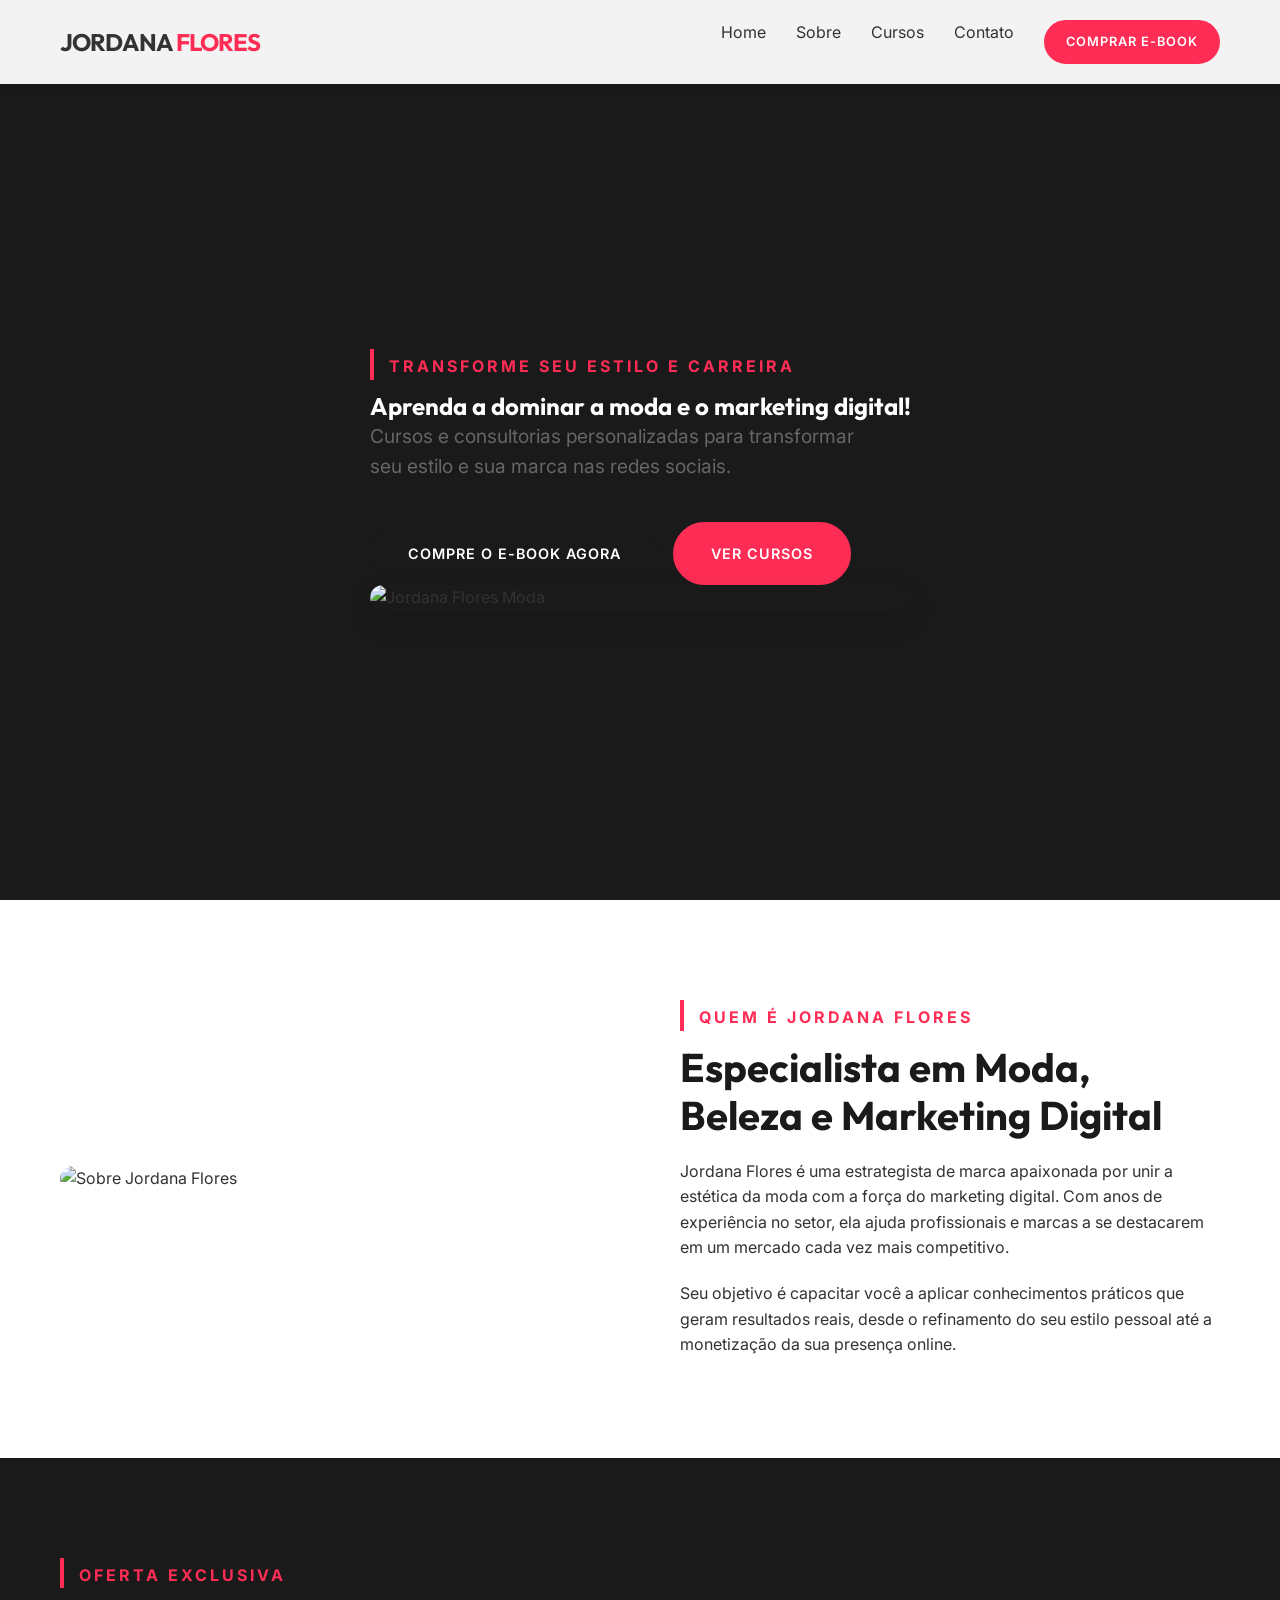
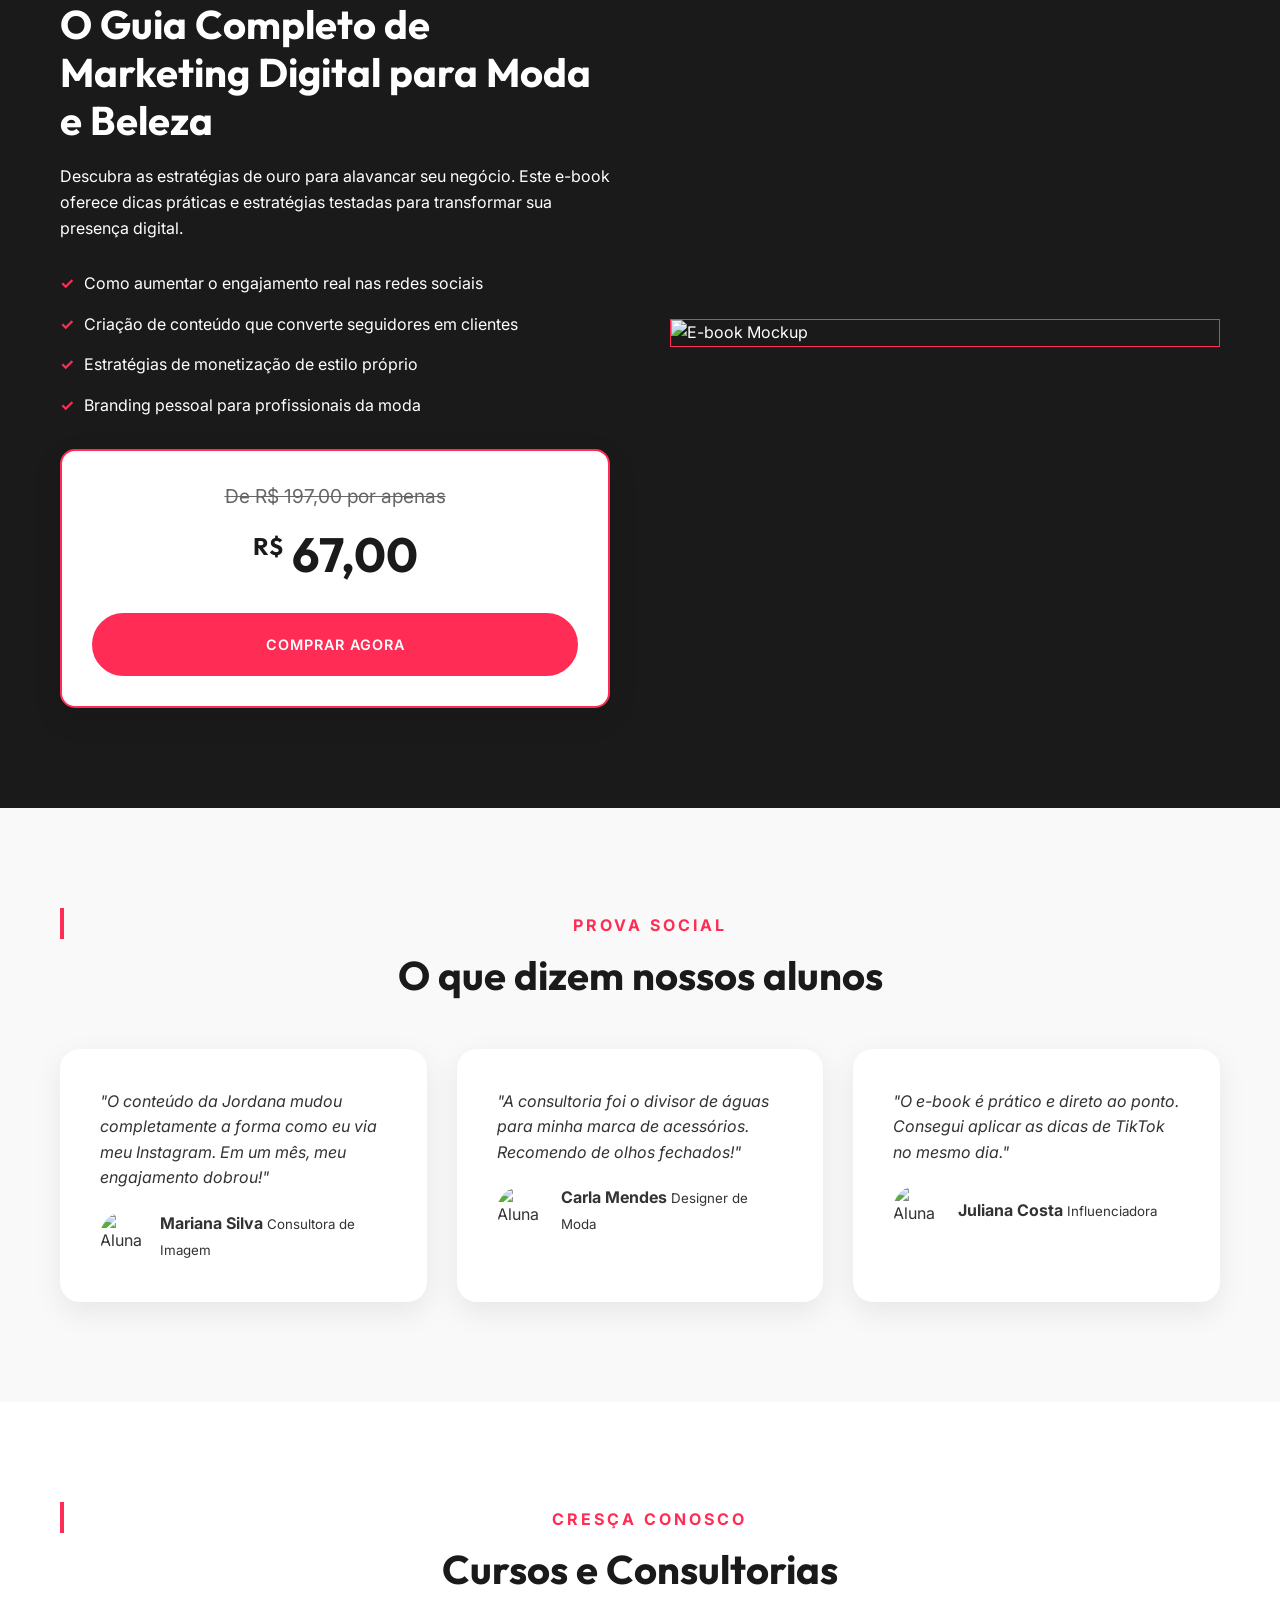
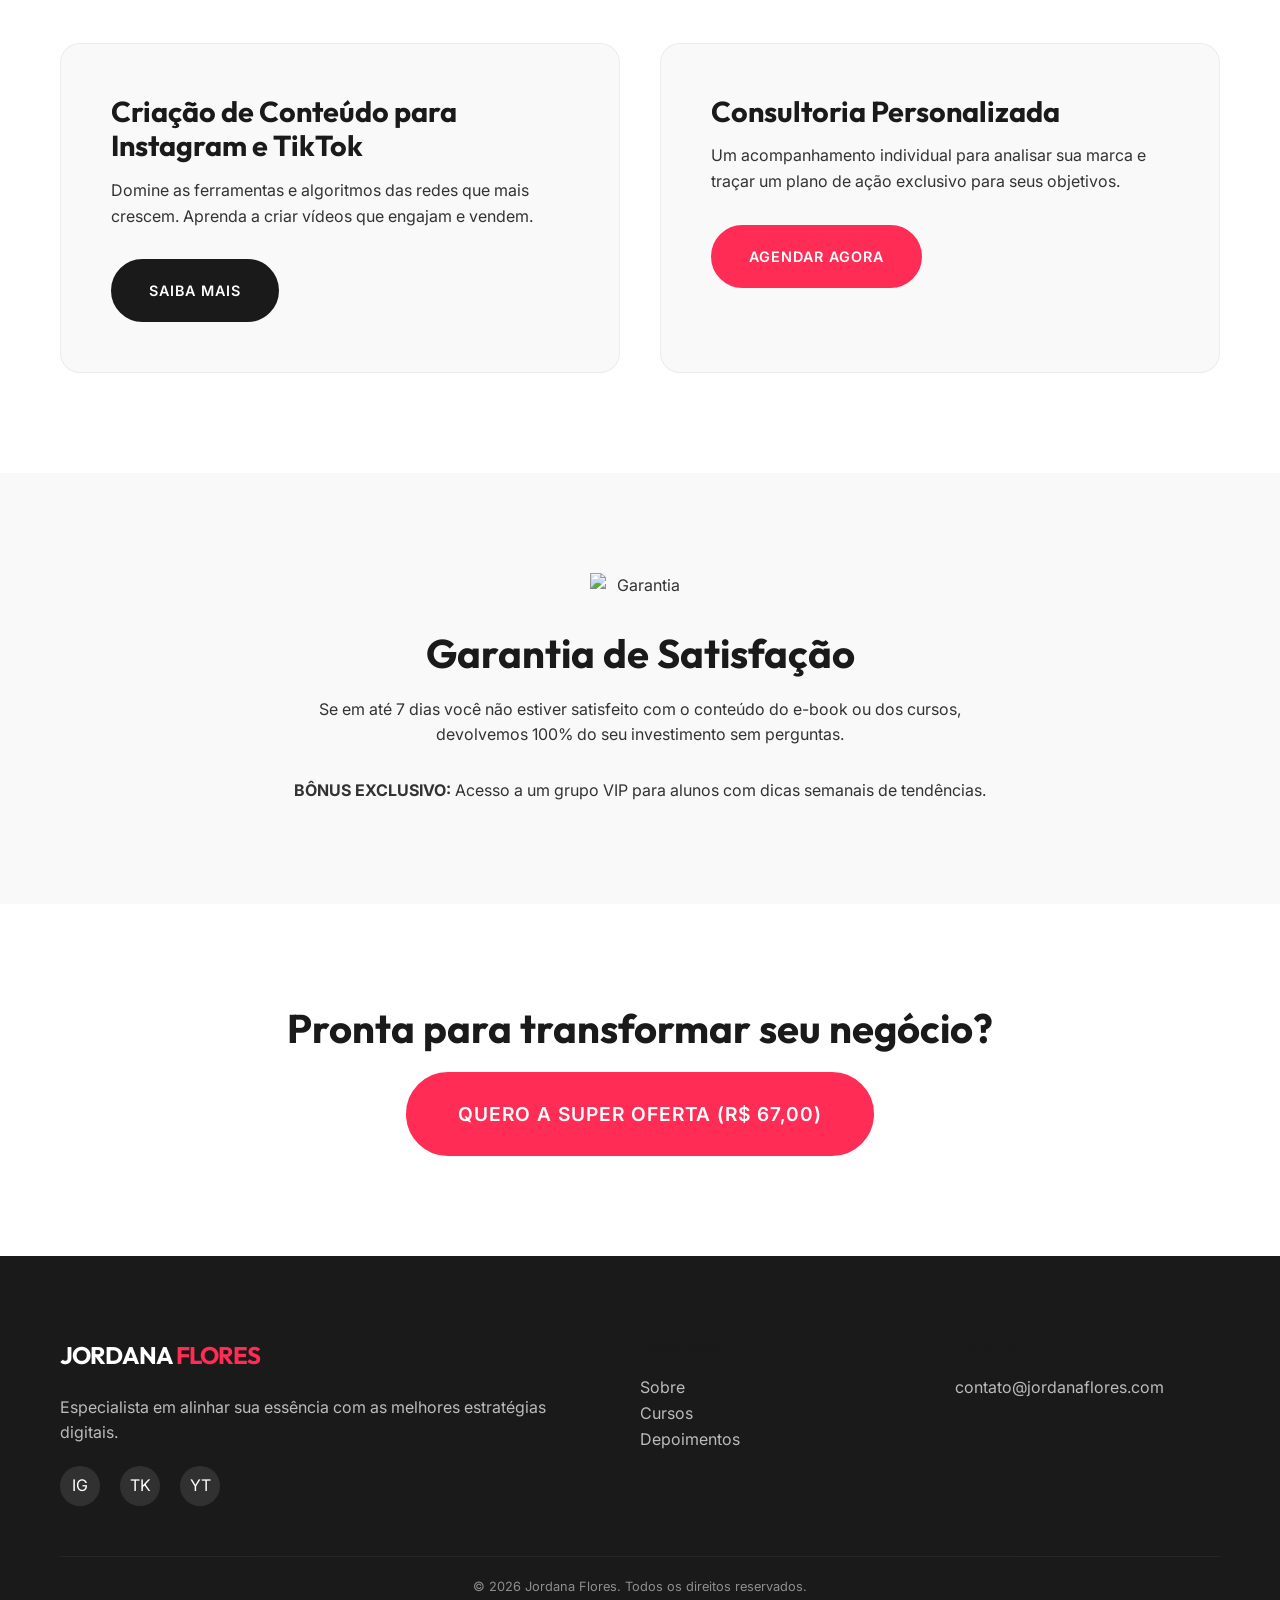
==== index.html @ acaf3d9b "Add promotional offer section and Kiwify links" ====
<!DOCTYPE html>
<html lang="pt-BR">

<head>
    <meta charset="UTF-8">
    <meta name="viewport" content="width=device-width, initial-scale=1.0">
    <title>Jordana Flores | Moda & Marketing Digital</title>
    <link rel="stylesheet" href="styles.css">
</head>

<body>

    <!-- Header -->
    <header>
        <div class="container nav-container">
            <a href="#" class="logo">JORDANA <span>FLORES</span></a>
            <nav class="nav-links">
                <a href="#home">Home</a>
                <a href="#sobre">Sobre</a>
                <a href="#cursos">Cursos</a>
                <a href="#contato">Contato</a>
                <a href="https://pay.kiwify.com.br/MD0cb63" target="_blank" class="btn btn-pink"
                    style="padding: 10px 20px; font-size: 0.8rem;">Comprar E-book</a>
            </nav>
        </div>
    </header>

    <!-- Hero Section -->
    <section id="home" class="hero">
        <div class="container hero-grid">
            <div class="hero-content">
                <span class="section-subtitle">Transforme seu Estilo e Carreira</span>
                <h1>Aprenda a dominar a moda e o marketing digital!</h1>
                <p>Cursos e consultorias personalizadas para transformar seu estilo e sua marca nas redes sociais.</p>
                <div class="hero-btns">
                    <a href="https://pay.kiwify.com.br/MD0cb63" target="_blank" class="btn btn-primary">Compre o e-book
                        agora</a>
                    <a href="#cursos" class="btn btn-pink" style="margin-left: 10px;">Ver Cursos</a>
                </div>
            </div>
            <div class="hero-image">
                <img src="https://i.ibb.co/JWfk2xwH/Chat-GPT-Image-21-de-fev-de-2026-11-52-39.png"
                    alt="Jordana Flores Moda">
            </div>
        </div>
    </section>

    <!-- Sobre Section -->
    <section id="sobre" class="section-padding">
        <div class="container about-grid">
            <div class="about-image">
                <img src="https://i.ibb.co/prPbC6FC/AB4-ADA23-9-D52-4-C24-9-E18-968-A4-D51-ABA5-JPG.jpg"
                    alt="Sobre Jordana Flores">
            </div>
            <div class="about-content">
                <span class="section-subtitle">Quem é Jordana Flores</span>
                <h2 class="section-title">Especialista em Moda, Beleza e Marketing Digital</h2>
                <p>Jordana Flores é uma estrategista de marca apaixonada por unir a estética da moda com a força do
                    marketing digital. Com anos de experiência no setor, ela ajuda profissionais e marcas a se
                    destacarem em um mercado cada vez mais competitivo.</p>
                <p style="margin-top: 20px;">Seu objetivo é capacitar você a aplicar conhecimentos práticos que geram
                    resultados reais, desde o refinamento do seu estilo pessoal até a monetização da sua presença
                    online.</p>
            </div>
        </div>
    </section>

    <!-- Ebook Offer -->
    <section id="ebook" class="section-padding ebook-section">
        <div class="container ebook-grid">
            <div class="ebook-content">
                <span class="section-subtitle" style="color: var(--primary);">Oferta Exclusiva</span>
                <h2 class="section-title">O Guia Completo de Marketing Digital para Moda e Beleza</h2>
                <p>Descubra as estratégias de ouro para alavancar seu negócio. Este e-book oferece dicas práticas e
                    estratégias testadas para transformar sua presença digital.</p>
                <ul class="ebook-features">
                    <li>Como aumentar o engajamento real nas redes sociais</li>
                    <li>Criação de conteúdo que converte seguidores em clientes</li>
                    <li>Estratégias de monetização de estilo próprio</li>
                    <li>Branding pessoal para profissionais da moda</li>
                </ul>
                <div class="pricing-box">
                    <span class="price-old">De R$ 197,00 por apenas</span>
                    <span class="price-new"><span>R$</span> 67,00</span>
                    <a href="https://pay.kiwify.com.br/MD0cb63" class="btn btn-pink" target="_blank"
                        style="width: 100%;">Comprar Agora</a>
                </div>
            </div>
            <div class="ebook-image">
                <img src="https://images.unsplash.com/photo-1544716278-ca5e3f4abd8c?q=80&w=1000&auto=format&fit=crop"
                    alt="E-book Mockup" style="border: 1px solid var(--primary);">
            </div>
        </div>
    </section>

    <!-- Testimonials -->
    <section id="depoimentos" class="section-padding" style="background: var(--bg-off);">
        <div class="container">
            <div class="text-center">
                <span class="section-subtitle">Prova Social</span>
                <h2 class="section-title">O que dizem nossos alunos</h2>
            </div>
            <div class="testimonials-grid">
                <div class="testimonial-card">
                    <p>"O conteúdo da Jordana mudou completamente a forma como eu via meu Instagram. Em um mês, meu
                        engajamento dobrou!"</p>
                    <div class="testimonial-user">
                        <img src="https://i.pravatar.cc/150?u=1" alt="Aluna 1">
                        <div>
                            <strong>Mariana Silva</strong>
                            <small>Consultora de Imagem</small>
                        </div>
                    </div>
                </div>
                <div class="testimonial-card">
                    <p>"A consultoria foi o divisor de águas para minha marca de acessórios. Recomendo de olhos
                        fechados!"</p>
                    <div class="testimonial-user">
                        <img src="https://i.pravatar.cc/150?u=2" alt="Aluna 2">
                        <div>
                            <strong>Carla Mendes</strong>
                            <small>Designer de Moda</small>
                        </div>
                    </div>
                </div>
                <div class="testimonial-card">
                    <p>"O e-book é prático e direto ao ponto. Consegui aplicar as dicas de TikTok no mesmo dia."</p>
                    <div class="testimonial-user">
                        <img src="https://i.pravatar.cc/150?u=3" alt="Aluna 3">
                        <div>
                            <strong>Juliana Costa</strong>
                            <small>Influenciadora</small>
                        </div>
                    </div>
                </div>
            </div>
        </div>
    </section>

    <!-- Courses & Consultancy -->
    <section id="cursos" class="section-padding">
        <div class="container">
            <div class="text-center">
                <span class="section-subtitle">Cresça Conosco</span>
                <h2 class="section-title">Cursos e Consultorias</h2>
            </div>
            <div class="cards-grid">
                <div class="card">
                    <h3>Criação de Conteúdo para Instagram e TikTok</h3>
                    <p>Domine as ferramentas e algoritmos das redes que mais crescem. Aprenda a criar vídeos que engajam
                        e vendem.</p>
                    <a href="#" class="btn btn-primary" style="margin-top: 30px;">Saiba Mais</a>
                </div>
                <div class="card">
                    <h3>Consultoria Personalizada</h3>
                    <p>Um acompanhamento individual para analisar sua marca e traçar um plano de ação exclusivo para
                        seus objetivos.</p>
                    <a href="#" class="btn btn-pink" style="margin-top: 30px;">Agendar Agora</a>
                </div>
            </div>
        </div>
    </section>

    <!-- Guarantee -->
    <section class="section-padding text-center" style="background: var(--bg-off);">
        <div class="container">
            <img src="https://cdn-icons-png.flaticon.com/512/1000/1000947.png" alt="Garantia"
                style="width: 100px; margin: 0 auto 30px;">
            <h2 class="section-title">Garantia de Satisfação</h2>
            <p style="max-width: 700px; margin: 0 auto 30px;">Se em até 7 dias você não estiver satisfeito com o
                conteúdo do e-book ou dos cursos, devolvemos 100% do seu investimento sem perguntas.</p>
            <div class="bonus">
                <p><strong>BÔNUS EXCLUSIVO:</strong> Acesso a um grupo VIP para alunos com dicas semanais de tendências.
                </p>
            </div>
        </div>
    </section>

    <!-- CTA Final -->
    <section class="section-padding text-center">
        <div class="container">
            <h2 class="section-title">Pronta para transformar seu negócio?</h2>
            <a href="https://pay.kiwify.com.br/MD0cb63" target="_blank" class="btn btn-pink"
                style="font-size: 1.2rem; padding: 25px 50px;">Quero a super oferta (R$ 67,00)</a>
        </div>
    </section>

    <!-- Footer -->
    <footer>
        <div class="container">
            <div class="footer-grid">
                <div>
                    <a href="#" class="logo" style="color: white;">JORDANA <span>FLORES</span></a>
                    <p style="margin-top: 20px; opacity: 0.7;">Especialista em alinhar sua essência com as melhores
                        estratégias digitais.</p>
                    <div class="social-links">
                        <a href="#">IG</a>
                        <a href="#">TK</a>
                        <a href="#">YT</a>
                    </div>
                </div>
                <div>
                    <h4>Links Úteis</h4>
                    <ul style="margin-top: 20px; opacity: 0.7;">
                        <li><a href="#sobre">Sobre</a></li>
                        <li><a href="#cursos">Cursos</a></li>
                        <li><a href="#depoimentos">Depoimentos</a></li>
                    </ul>
                </div>
                <div>
                    <h4>Contato</h4>
                    <p style="margin-top: 20px; opacity: 0.7;">contato@jordanaflores.com</p>
                </div>
            </div>
            <div
                style="border-top: 1px solid rgba(255,255,255,0.1); padding-top: 20px; text-align: center; font-size: 0.8rem; opacity: 0.5;">
                &copy; 2026 Jordana Flores. Todos os direitos reservados.
            </div>
        </div>
    </footer>

    <script src="script.js"></script>
</body>

</html>
---- styles.css ----
@import url('https://fonts.googleapis.com/css2?family=Inter:wght@400;500;600&family=Outfit:wght@300;400;600;700&display=swap');

:root {
    --primary: #FF2D55;
    /* Vibrant Pink */
    --primary-dark: #D81B60;
    --secondary: #1A1A1A;
    /* Deep Black */
    --accent: #FFF0F3;
    /* Soft Pink / Rose White */
    --text-main: #333333;
    --text-light: #666666;
    --bg-white: #FFFFFF;
    --bg-off: #F9F9F9;
    --transition: all 0.3s cubic-bezier(0.4, 0, 0.2, 1);
    --shadow: 0 10px 30px rgba(0, 0, 0, 0.08);
    --container: 1200px;
}

* {
    margin: 0;
    padding: 0;
    box-sizing: border-box;
    scroll-behavior: smooth;
}

body {
    font-family: 'Inter', sans-serif;
    color: var(--text-main);
    line-height: 1.6;
    overflow-x: hidden;
    background-color: var(--bg-white);
}

h1,
h2,
h3,
h4 {
    font-family: 'Outfit', sans-serif;
    font-weight: 700;
    color: var(--secondary);
    line-height: 1.2;
}

a {
    text-decoration: none;
    color: inherit;
    transition: var(--transition);
}

ul {
    list-style: none;
}

img {
    max-width: 100%;
    height: auto;
    display: block;
}

/* Layout Utilities */
.container {
    max-width: var(--container);
    margin: 0 auto;
    padding: 0 20px;
}

.section-padding {
    padding: 100px 0;
}

.text-center {
    text-align: center;
}

/* Buttons */
.btn {
    display: inline-block;
    padding: 18px 36px;
    border-radius: 50px;
    font-weight: 600;
    text-transform: uppercase;
    letter-spacing: 1px;
    cursor: pointer;
    font-size: 0.9rem;
    transition: var(--transition);
    border: none;
}

.btn-primary {
    background: var(--secondary);
    color: white;
    border: 2px solid var(--secondary);
}

.btn-primary:hover {
    background: transparent;
    color: var(--secondary);
    transform: translateY(-3px);
    box-shadow: var(--shadow);
}

.btn-pink {
    background: var(--primary);
    color: white;
    border: 2px solid var(--primary);
}

.btn-pink:hover {
    background: var(--primary-dark);
    transform: translateY(-3px);
}

/* Header */
header {
    position: fixed;
    top: 0;
    left: 0;
    width: 100%;
    background: rgba(255, 255, 255, 0.95);
    backdrop-filter: blur(10px);
    z-index: 1000;
    padding: 20px 0;
    box-shadow: 0 2px 10px rgba(0, 0, 0, 0.05);
}

.nav-container {
    display: flex;
    justify-content: space-between;
    align-items: center;
}

.logo {
    font-family: 'Outfit', sans-serif;
    font-size: 1.5rem;
    font-weight: 700;
    letter-spacing: -1px;
}

.logo span {
    color: var(--primary);
}

.nav-links {
    display: flex;
    gap: 30px;
}

.nav-links a:hover {
    color: var(--primary);
}

/* Hero Section */
/* Force Refresh: Pink and Black Theme Applied */
.hero {
    min-height: 100vh;
    display: flex;
    align-items: center;
    background: var(--secondary);
    /* Dark Black */
    padding-top: 120px;
    padding-bottom: 60px;
}

.hero-content h1 {
    color: white;
}

.hero-content p {
    color: rgba(255, 255, 255, 0.7);
}

display: grid;
grid-template-columns: 1fr 1fr;
gap: 50px;
align-items: center;
}

.hero-content h1 {
    font-size: 4rem;
    margin-bottom: 20px;
}

.hero-content p {
    font-size: 1.2rem;
    color: var(--text-light);
    margin-bottom: 40px;
    max-width: 500px;
}

.hero-image {
    position: relative;
}

.hero-image img {
    border-radius: 20px;
    box-shadow: var(--shadow);
}

/* Sections */
.section-title {
    font-size: 2.5rem;
    margin-bottom: 20px;
}

.section-subtitle {
    color: var(--primary);
    /* Pink */
    text-transform: uppercase;
    letter-spacing: 3px;
    font-weight: 700;
    display: block;
    margin-bottom: 12px;
    padding-top: 5px;
    border-left: 4px solid var(--primary);
    padding-left: 15px;
}

/* About */
.about-grid {
    display: grid;
    grid-template-columns: 1fr 1fr;
    gap: 80px;
    align-items: center;
}

.about-image img {
    border-radius: 20px;
}

/* Ebook Section */
.ebook-section {
    background: var(--secondary);
    color: white;
}

.ebook-section h2,
.ebook-section p {
    color: white;
}

.ebook-grid {
    display: grid;
    grid-template-columns: 1fr 1fr;
    gap: 60px;
    align-items: center;
}

.ebook-features {
    margin: 30px 0;
}

.ebook-features li {
    margin-bottom: 15px;
    display: flex;
    align-items: center;
    gap: 10px;
}

.ebook-features li::before {
    content: '✓';
    color: var(--primary);
    font-weight: bold;
}

/* Pricing Box */
.pricing-box {
    background: white;
    padding: 30px;
    border-radius: 15px;
    margin-top: 30px;
    border: 2px solid var(--primary);
    box-shadow: 0 10px 30px rgba(0,0,0,0.1);
    text-align: center;
}

.price-old {
    font-size: 1.2rem;
    color: var(--text-light);
    text-decoration: line-through;
    margin-bottom: 5px;
    display: block;
}

.price-new {
    font-size: 3rem;
    font-family: 'Outfit', sans-serif;
    font-weight: 700;
    color: var(--secondary);
    margin-bottom: 20px;
    display: block;
}

.price-new span {
    font-size: 1.5rem;
    vertical-align: super;
}

/* Social Proof */
.testimonials-grid {
    display: grid;
    grid-template-columns: repeat(auto-fit, minmax(300px, 1fr));
    gap: 30px;
    margin-top: 50px;
}

.testimonial-card {
    background: white;
    padding: 40px;
    border-radius: 20px;
    box-shadow: var(--shadow);
    transition: var(--transition);
}

.testimonial-card:hover {
    transform: translateY(-10px);
}

.testimonial-card p {
    font-style: italic;
    margin-bottom: 20px;
}

.testimonial-user {
    display: flex;
    align-items: center;
    gap: 15px;
}

.testimonial-user img {
    width: 50px;
    height: 50px;
    border-radius: 50%;
    object-fit: cover;
}

/* Courses & Consultancy */
.cards-grid {
    display: grid;
    grid-template-columns: repeat(auto-fit, minmax(350px, 1fr));
    gap: 40px;
    margin-top: 50px;
}

.card {
    background: var(--bg-off);
    padding: 50px;
    border-radius: 20px;
    border: 1px solid rgba(0, 0, 0, 0.05);
}

.card h3 {
    font-size: 1.8rem;
    margin-bottom: 15px;
}

/* Footer */
footer {
    background: var(--secondary);
    color: white;
    padding: 80px 0 20px;
}

.footer-grid {
    display: grid;
    grid-template-columns: 2fr 1fr 1fr;
    gap: 50px;
    margin-bottom: 50px;
}

.social-links {
    display: flex;
    gap: 20px;
    margin-top: 20px;
}

.social-links a {
    width: 40px;
    height: 40px;
    background: rgba(255, 255, 255, 0.1);
    display: flex;
    align-items: center;
    justify-content: center;
    border-radius: 50%;
}

/* Responsive */
@media (max-width: 992px) {

    .hero-grid,
    .about-grid,
    .ebook-grid {
        grid-template-columns: 1fr;
        text-align: center;
    }

    .hero-content h1 {
        font-size: 3rem;
    }

    .hero-content p {
        margin: 0 auto 40px;
    }

    .nav-links {
        display: none;
    }
}
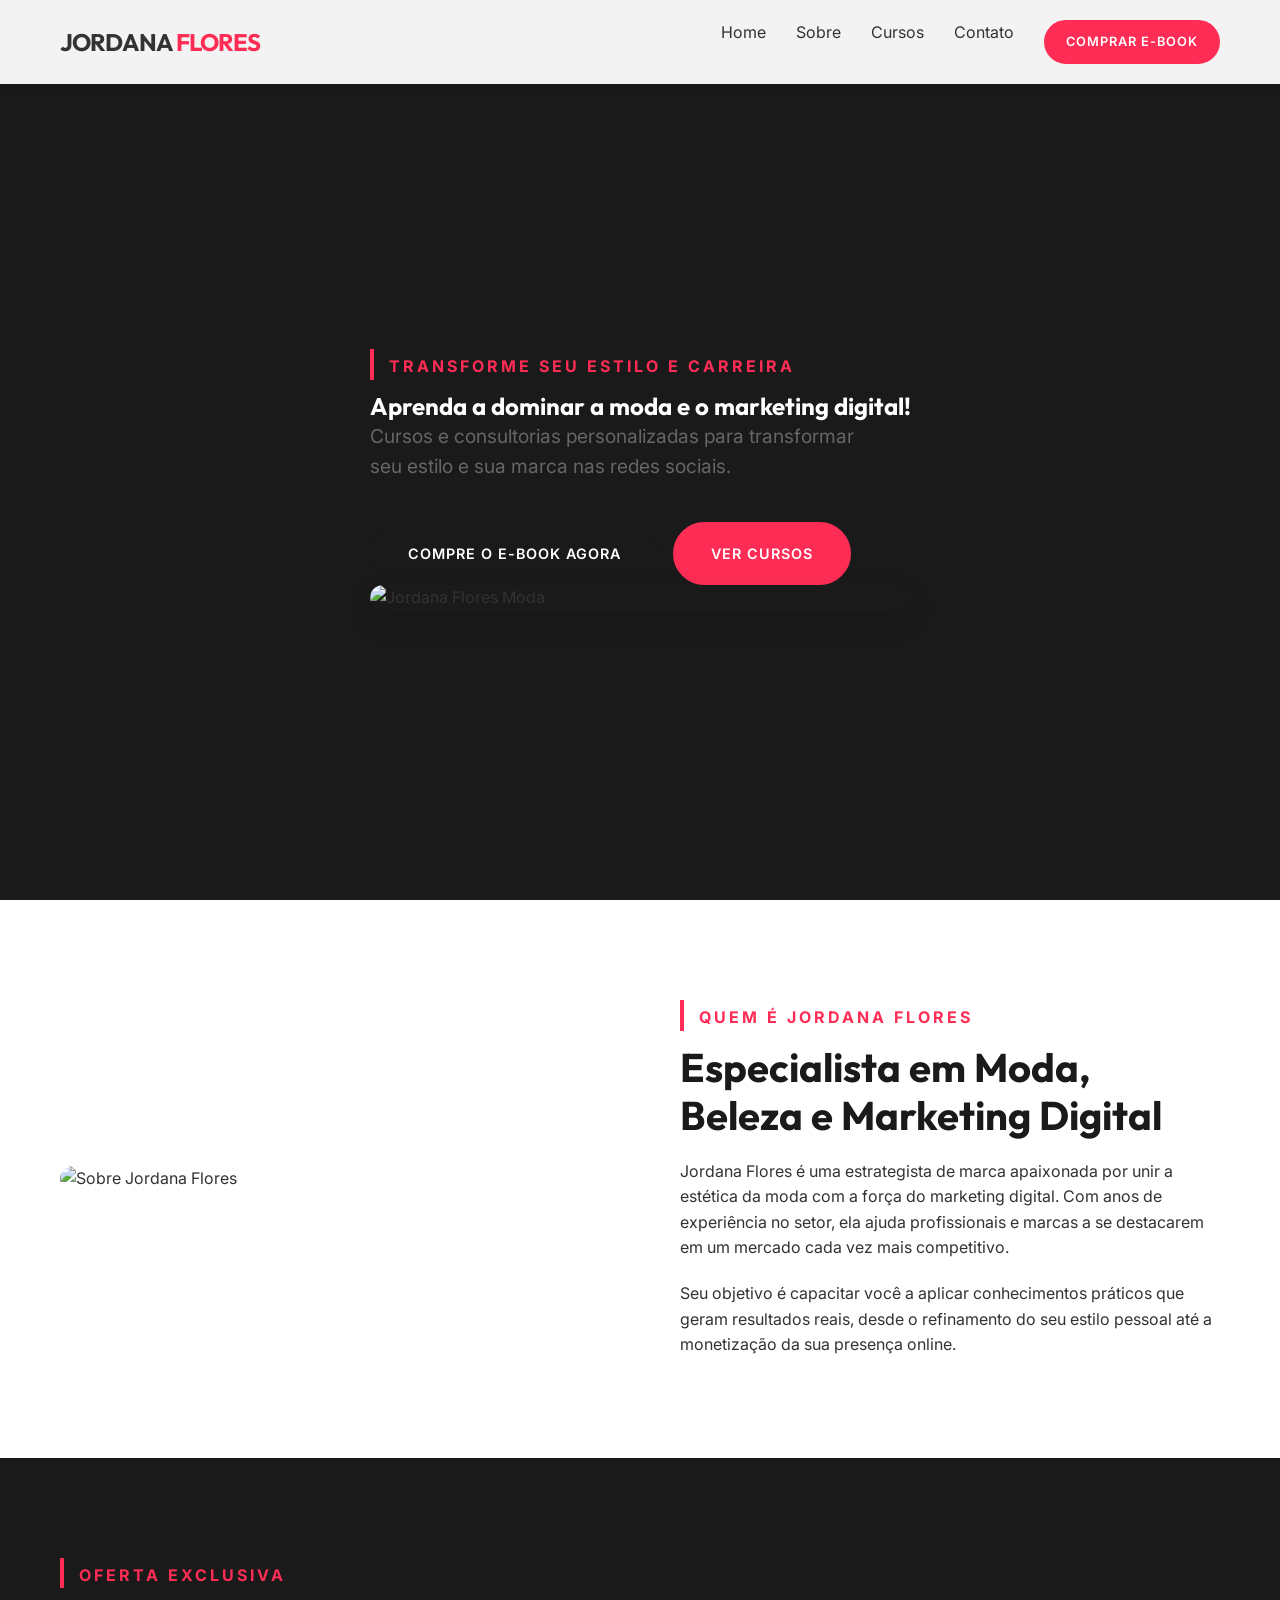
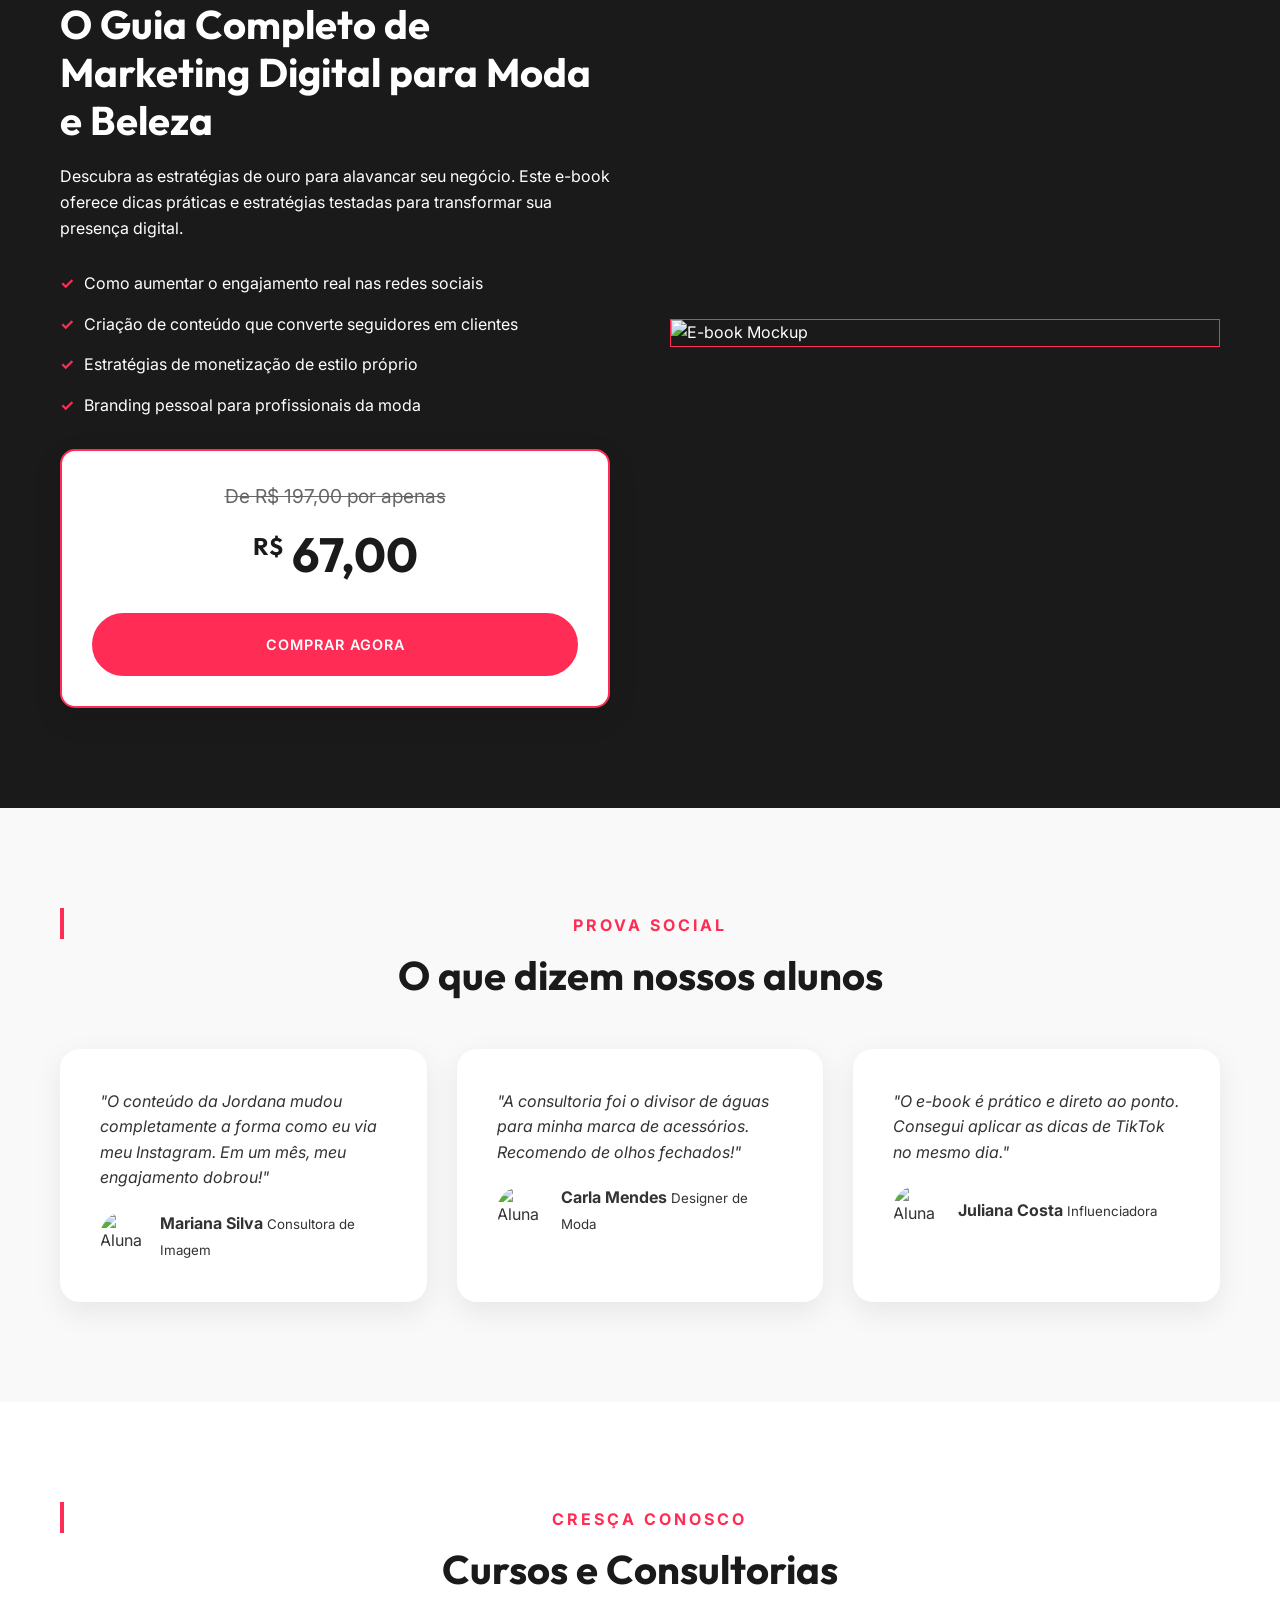
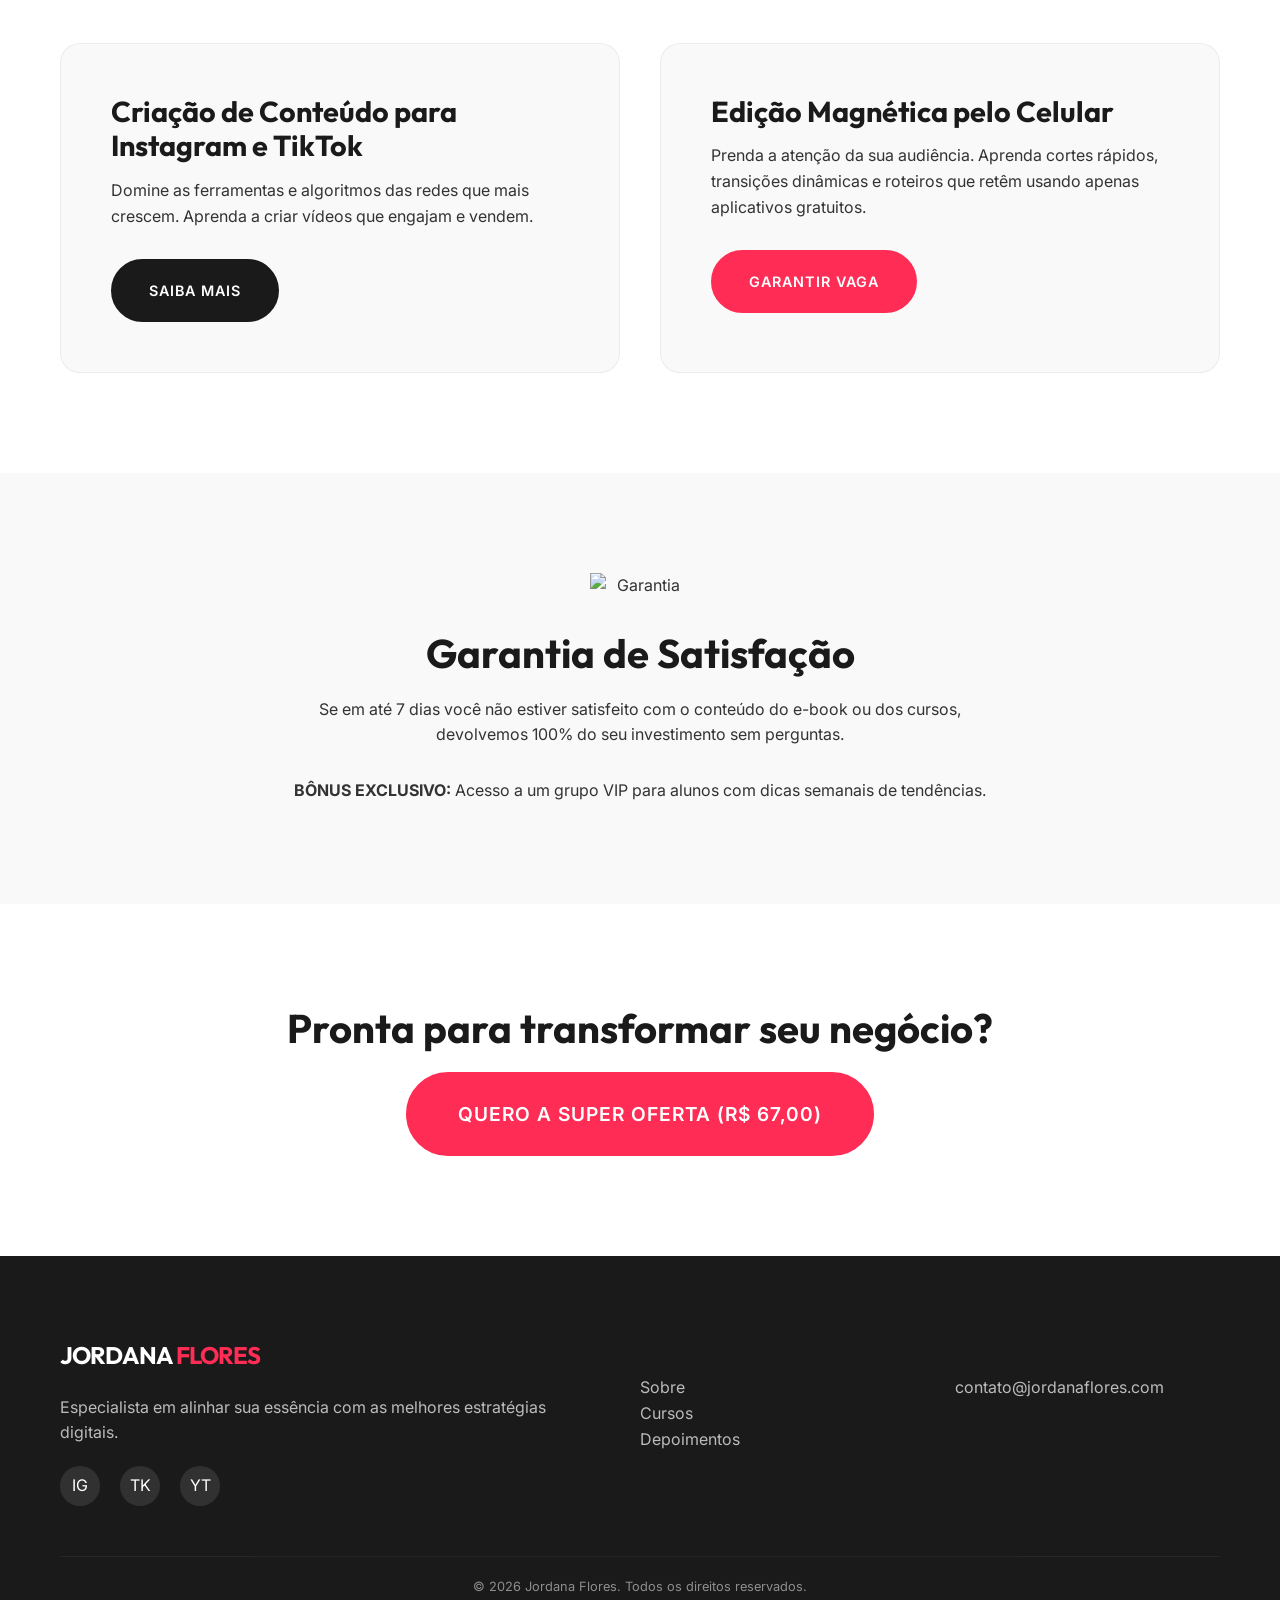
==== commit 365f110b: "Replace Consultoria card with new Mobile Editing course" ====
--- a/index.html
+++ b/index.html
@@ -19,8 +19,8 @@
                 <a href="#sobre">Sobre</a>
                 <a href="#cursos">Cursos</a>
                 <a href="#contato">Contato</a>
-                <a href="https://pay.kiwify.com.br/MD0cb63" target="_blank" class="btn btn-pink"
-                    style="padding: 10px 20px; font-size: 0.8rem;">Comprar E-book</a>
+                <a href="#oferta-final" class="btn btn-pink" style="padding: 10px 20px; font-size: 0.8rem;">Comprar
+                    E-book</a>
             </nav>
         </div>
     </header>
@@ -33,7 +33,7 @@
                 <h1>Aprenda a dominar a moda e o marketing digital!</h1>
                 <p>Cursos e consultorias personalizadas para transformar seu estilo e sua marca nas redes sociais.</p>
                 <div class="hero-btns">
-                    <a href="https://pay.kiwify.com.br/MD0cb63" target="_blank" class="btn btn-primary">Compre o e-book
+                    <a href="#oferta-final" class="btn btn-primary">Compre o e-book
                         agora</a>
                     <a href="#cursos" class="btn btn-pink" style="margin-left: 10px;">Ver Cursos</a>
                 </div>
@@ -49,8 +49,7 @@
     <section id="sobre" class="section-padding">
         <div class="container about-grid">
             <div class="about-image">
-                <img src="https://i.ibb.co/prPbC6FC/AB4-ADA23-9-D52-4-C24-9-E18-968-A4-D51-ABA5-JPG.jpg"
-                    alt="Sobre Jordana Flores">
+                <img src="https://i.ibb.co/tPcmRBVF/Jordana.webp" alt="Sobre Jordana Flores">
             </div>
             <div class="about-content">
                 <span class="section-subtitle">Quem é Jordana Flores</span>
@@ -82,8 +81,7 @@
                 <div class="pricing-box">
                     <span class="price-old">De R$ 197,00 por apenas</span>
                     <span class="price-new"><span>R$</span> 67,00</span>
-                    <a href="https://pay.kiwify.com.br/MD0cb63" class="btn btn-pink" target="_blank"
-                        style="width: 100%;">Comprar Agora</a>
+                    <a href="#oferta-final" class="btn btn-pink" style="width: 100%;">Comprar Agora</a>
                 </div>
             </div>
             <div class="ebook-image">
@@ -149,13 +147,13 @@
                     <h3>Criação de Conteúdo para Instagram e TikTok</h3>
                     <p>Domine as ferramentas e algoritmos das redes que mais crescem. Aprenda a criar vídeos que engajam
                         e vendem.</p>
-                    <a href="#" class="btn btn-primary" style="margin-top: 30px;">Saiba Mais</a>
+                    <a href="advertorial.html" class="btn btn-primary" style="margin-top: 30px;">Saiba Mais</a>
                 </div>
                 <div class="card">
-                    <h3>Consultoria Personalizada</h3>
-                    <p>Um acompanhamento individual para analisar sua marca e traçar um plano de ação exclusivo para
-                        seus objetivos.</p>
-                    <a href="#" class="btn btn-pink" style="margin-top: 30px;">Agendar Agora</a>
+                    <h3>Edição Magnética pelo Celular</h3>
+                    <p>Prenda a atenção da sua audiência. Aprenda cortes rápidos, transições dinâmicas e roteiros que
+                        retêm usando apenas aplicativos gratuitos.</p>
+                    <a href="#oferta-final" class="btn btn-pink" style="margin-top: 30px;">Garantir Vaga</a>
                 </div>
             </div>
         </div>
@@ -177,10 +175,10 @@
     </section>
 
     <!-- CTA Final -->
-    <section class="section-padding text-center">
+    <section id="oferta-final" class="section-padding text-center">
         <div class="container">
             <h2 class="section-title">Pronta para transformar seu negócio?</h2>
-            <a href="https://pay.kiwify.com.br/MD0cb63" target="_blank" class="btn btn-pink"
+            <a href="https://pay.kiwify.com.br/TAF6rqS" target="_blank" class="btn btn-pink"
                 style="font-size: 1.2rem; padding: 25px 50px;">Quero a super oferta (R$ 67,00)</a>
         </div>
     </section>
